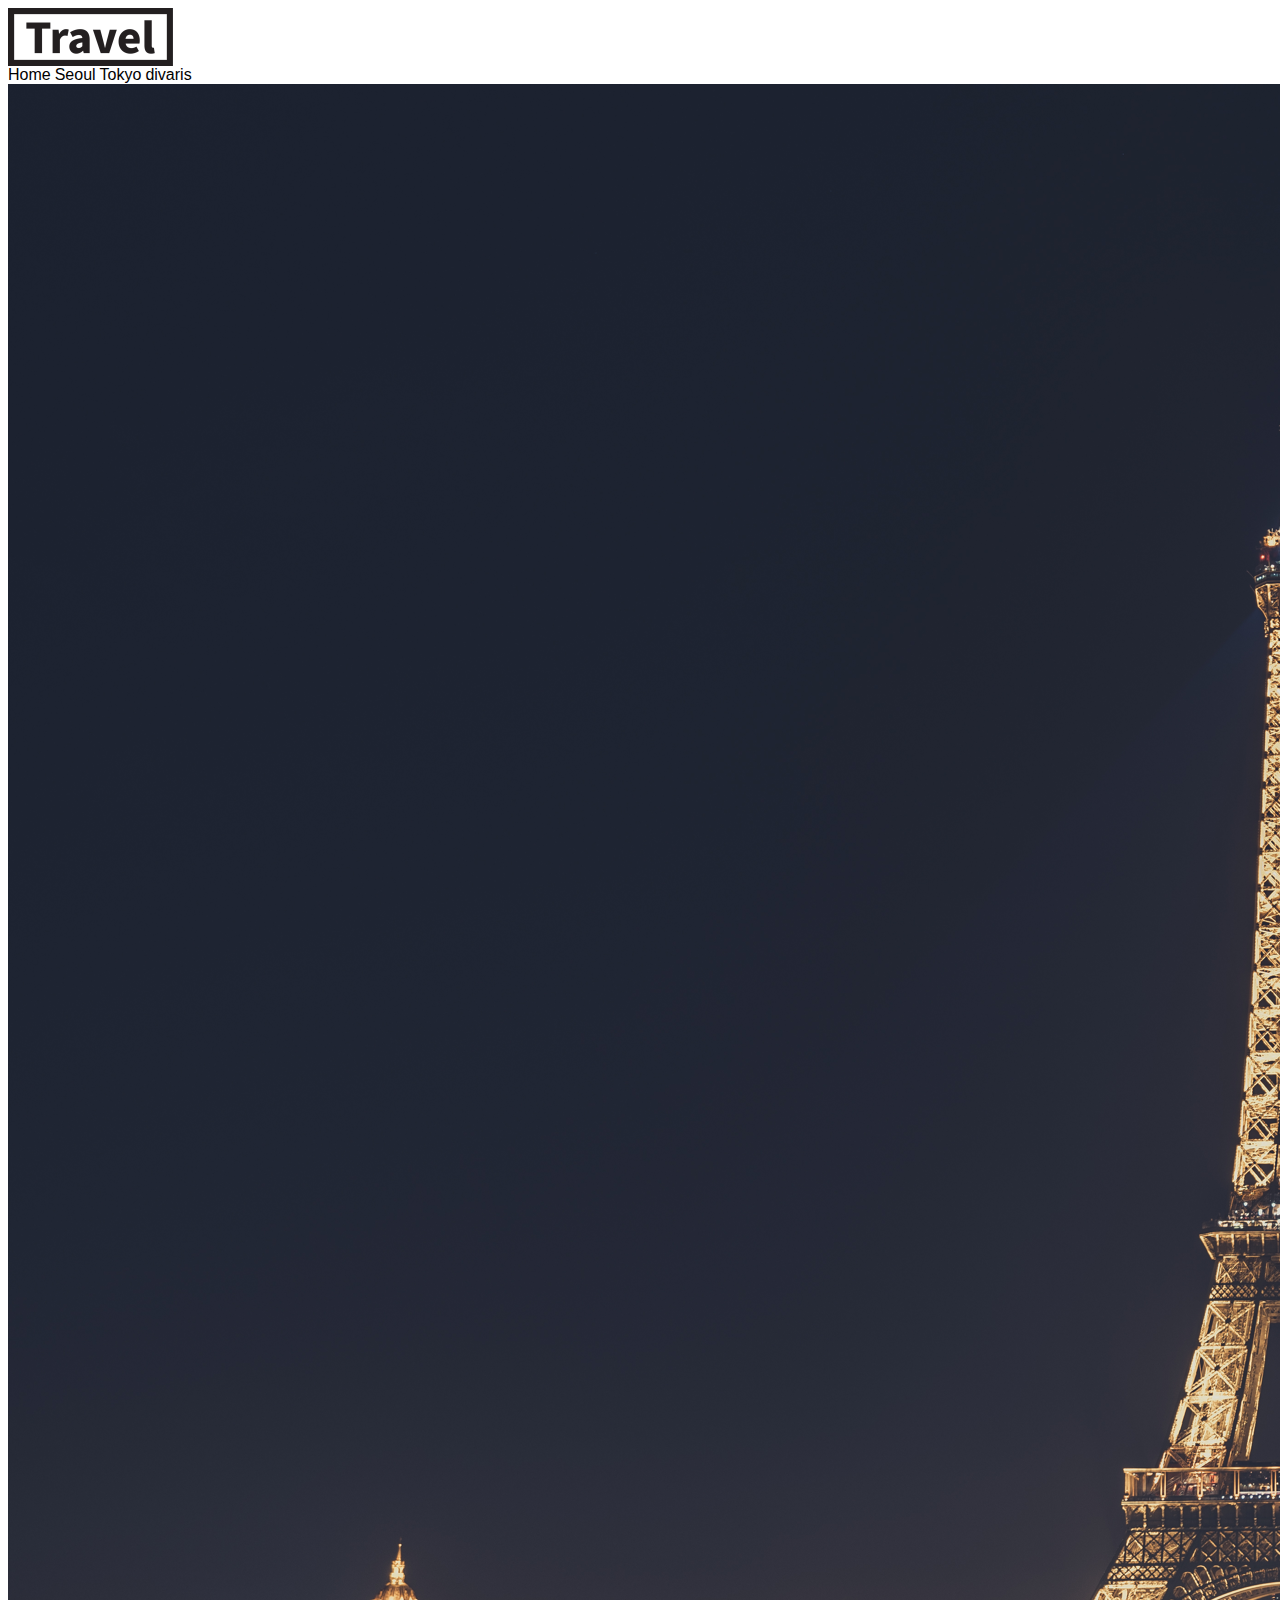
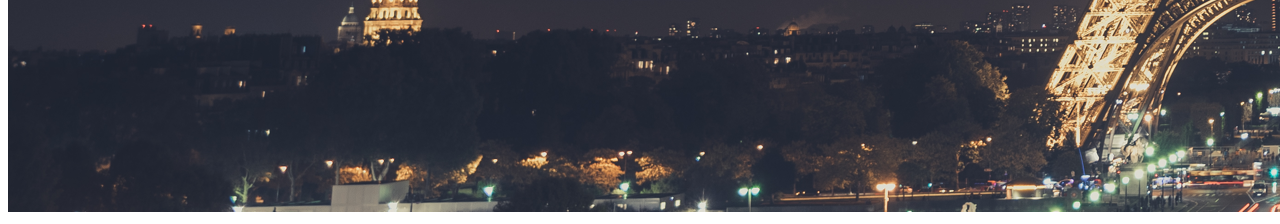
==== paris.html @ 671e14ec "17' 1.22월 첫번째 과제" ====
<!DOCTYPE html>
<html>
  <head>
    <meta charset="utf-8">
    <title>Trabel Website</title>
    <link href="css/styles.css" rel="stylesheet">
  </head>
  <body>
   <img id="title" src="images/logo.png">

    <div>Home</div>
    <div>Seoul</div>
    <div>Tokyo</div>
    <div>divaris</div>

    <img src="images/paris.png">


  </body>
</html>
---- css/styles.css ----
div {
  font-family: helvetica;
  font-size: 16px;
  margin-top: 60px;
  margin: 0 auto;
  width: auto;
  height: auto;
  display: inline;

}

#title {
  width: 165px;
  height: 58px;
  text-align: center;
  display: block;

}

/*해당 아래의 코드로는 왜 가운데 정렬이 안되는지 궁금합니다 */
/* #tilte div{
  margin : 0 auto;
} */
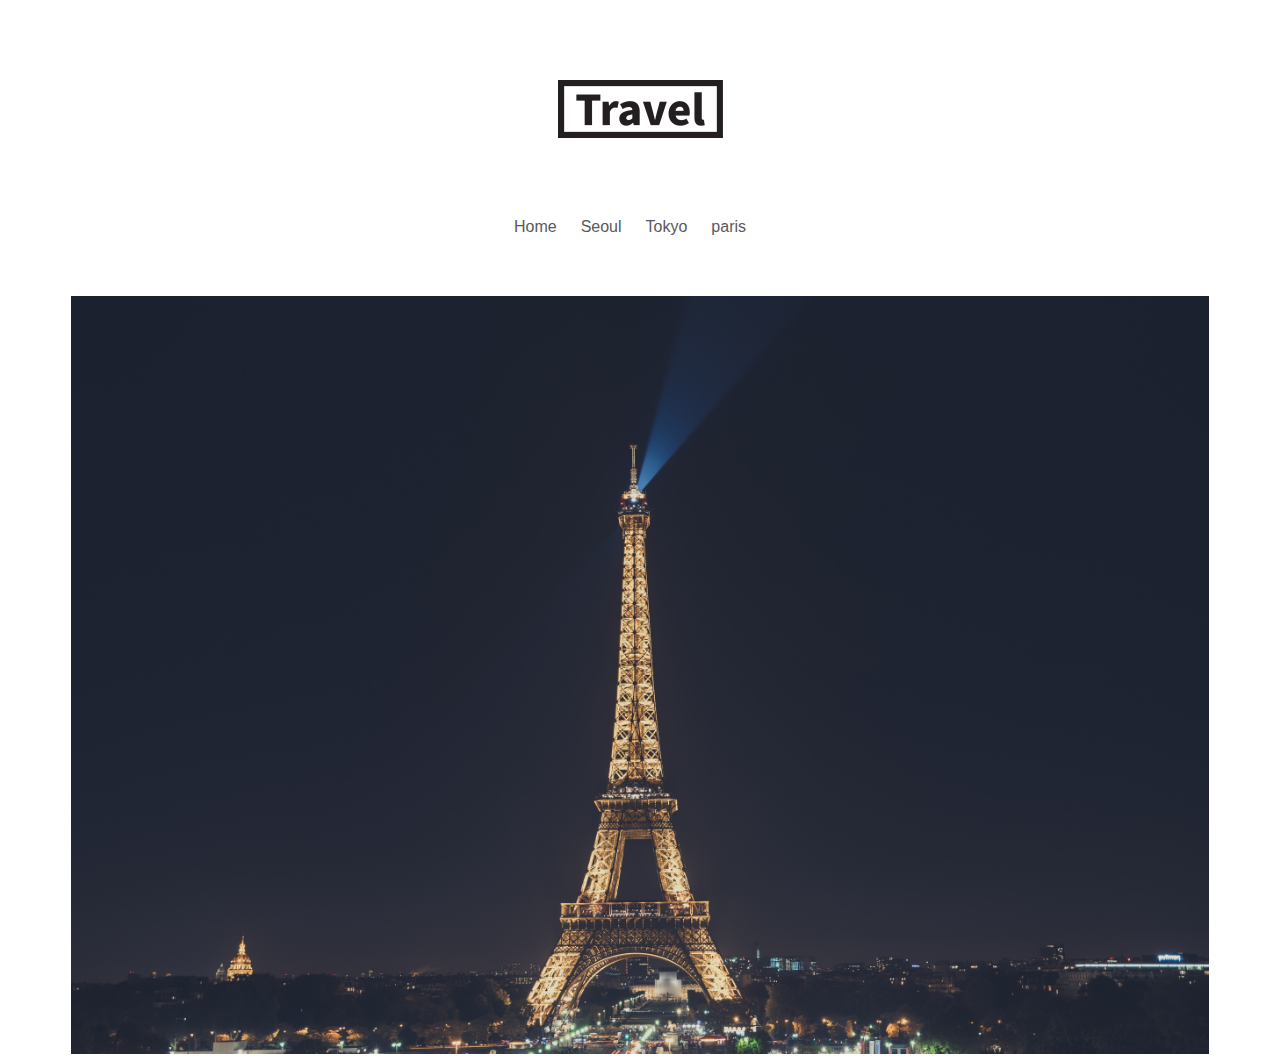
==== commit 94b147e5: "과제평가전 완료" ====
--- a/paris.html
+++ b/paris.html
@@ -6,14 +6,17 @@
     <link href="css/styles.css" rel="stylesheet">
   </head>
   <body>
-   <img id="title" src="images/logo.png">
+   
+     <img id="title" src="images/logo.png">
 
-    <div>Home</div>
-    <div>Seoul</div>
-    <div>Tokyo</div>
-    <div>divaris</div>
+     <div id="contents">
+        <div><a href="index.html">Home<a></div>
+        <div><a href="seoul.html">Seoul<a></div>
+        <div><a href="tokyo.html">Tokyo<a></div>
+        <div><a href="paris.html">paris<a></div>
+    </div>
 
-    <img src="images/paris.png">
+    <img id="picture" src="images/paris.png">
 
 
   </body>
--- a/css/styles.css
+++ b/css/styles.css
@@ -1,21 +1,52 @@
-div {
+#contents div {
   font-family: helvetica;
   font-size: 16px;
+  display: inline;
+  margin-right: 20px;
   margin-top: 60px;
-  margin: 0 auto;
-  width: auto;
-  height: auto;
-  display: inline;
 
 }
+
+#contents {
+  margin-top: 60px;
+  margin-bottom: 60px;
+  text-align: center;
+  /*
+  질문 
+
+  diplay: block;
+  margin: 60px auto;
+  하면 왜 img가 가운데 정렬한것 처럼 되지 않나요?
+
+  */
+}
+  
 
 #title {
   width: 165px;
   height: 58px;
   text-align: center;
   display: block;
+  margin: 80px auto;
 
 }
+
+#picture {
+  width: 90%;
+  height: 90%;
+  margin: 0px auto;
+  display: block;
+}
+
+a {
+  text-decoration: none;
+  color: #58595B;
+}
+
+a:active {
+  font-weight: bold;
+}
+
 
 /*해당 아래의 코드로는 왜 가운데 정렬이 안되는지 궁금합니다 */
 /* #tilte div{
